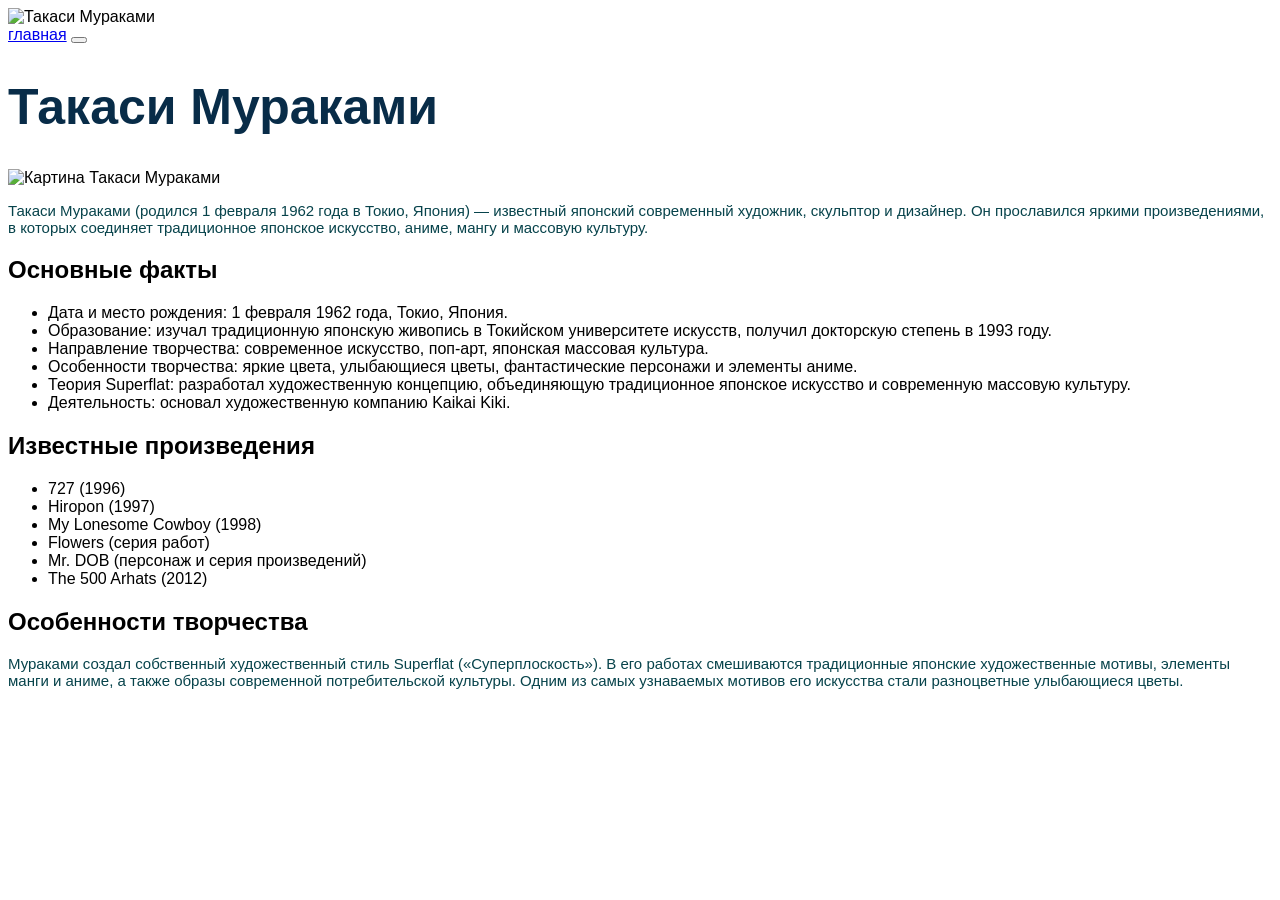
==== p copy.html @ 5c1a6c9b "Update p copy.html" ====
<!DOCTYPE html>
<html lang="en">
<head>
    <link href="https://cdn.jsdelivr.net/npm/bootstrap@6.0.0-alpha.1/dist/css/bootstrap.min.css" rel="stylesheet" integrity="sha384-B/GM4XqrwHnWXNOWMbloTmrYXZg10cakYGmpfsR/bbzQ6JAJI4ihuyADKLnBgrCe" crossorigin="anonymous">
<script type="module" src="https://cdn.jsdelivr.net/npm/bootstrap@6.0.0-alpha.1/dist/js/bootstrap.bundle.min.js" integrity="sha384-1a/pXj49ZQ1aHEmrJ+gMw1otqoVsYwlEnlD8mIfY2TV03r20Y0CN7uqx1tQogjPL" crossorigin="anonymous"></script>

    <meta charset="UTF-8">
    <meta name="viewport" content="width=device-width, initial-scale=1.0">
    <title>Document</title>
    <link rel="stylesheet" href="main.css">
</head>
<body>
  
<div class="container mt-4">
    <div class="container mt-4">
    <img src="i(1)"
         alt="Такаси Мураками"
         class="img-fluid rounded">
</div>
</div>
  
    <nav class="navbar md:navbar-expand bg-1">
  <div class="container-fluid">
    <a class="navbar-brand" href="p.html">главная</a>
    <button class="btn-icon navbar-toggler" type="button" data-bs-toggle="drawer" data-bs-target="#navbarDrawer" aria-controls="navbarDrawer" aria-expanded="false" aria-label="Toggle navigation">
      <span class="navbar-toggler-icon" aria-hidden="true"></span>
    </button>
    <dialog class="drawer drawer-end" tabindex="-1" id="navbarDrawer" aria-labelledby="navbarDrawerLabel">
      <div class="drawer-header">
        <h5 class="drawer-title" id="navbarDrawerLabel">Menu</h5>
        <button type="button" class="btn-close" data-bs-dismiss="drawer" aria-label="Close"></button>
      </div>
      <div class="drawer-body mb-2 md:mb-0">
        <ul class="nav navbar-nav me-auto">
          <li class="nav-item">
            <a class="nav-link active" aria-current="page" href="#">Home</a>
          </li>
          <li class="nav-item">
            <a class="nav-link" href="#">Link</a>
          </li>
          <li class="nav-item">
            <button class="nav-link" type="button" data-bs-toggle="menu" aria-expanded="false">
              Menu
            </button>
            <div class="menu">
              <a class="menu-item" href="#">Action</a>
              <a class="menu-item" href="#">Another action</a>
              <hr class="menu-divider">
              <a class="menu-item" href="#">Something else here</a>
            </div>
          </li>
          <li class="nav-item">
            <a class="nav-link disabled" aria-disabled="true">Disabled</a>
          </li>
        </ul>
        <form class="hstack gap-2" role="search">
          <input class="form-control" type="search" placeholder="Search" aria-label="Search"/>
          <button class="btn-solid btn-icon theme-secondary" type="submit">
            <svg class="bi" width="16" height="16"><use href="#search" /></svg>
          </button>
        </form>
      </div>
    </dialog>
  </div>
</nav>
    <h1>Такаси Мураками</h1>

<div class="container mt-4">
    <img src="murakami.jpg"
         alt="Картина Такаси Мураками"
         class="img-fluid rounded">
</div>

<p>
    Такаси Мураками (родился 1 февраля 1962 года в Токио, Япония) — известный японский современный художник, скульптор и дизайнер. Он прославился яркими произведениями, в которых соединяет традиционное японское искусство, аниме, мангу и массовую культуру.
</p>

<h2>Основные факты</h2>

<ul>
    <li>Дата и место рождения: 1 февраля 1962 года, Токио, Япония.</li>
    <li>Образование: изучал традиционную японскую живопись в Токийском университете искусств, получил докторскую степень в 1993 году.</li>
    <li>Направление творчества: современное искусство, поп-арт, японская массовая культура.</li>
    <li>Особенности творчества: яркие цвета, улыбающиеся цветы, фантастические персонажи и элементы аниме.</li>
    <li>Теория Superflat: разработал художественную концепцию, объединяющую традиционное японское искусство и современную массовую культуру.</li>
    <li>Деятельность: основал художественную компанию Kaikai Kiki.</li>
</ul>

<h2>Известные произведения</h2>

<ul>
    <li>727 (1996)</li>
    <li>Hiropon (1997)</li>
    <li>My Lonesome Cowboy (1998)</li>
    <li>Flowers (серия работ)</li>
    <li>Mr. DOB (персонаж и серия произведений)</li>
    <li>The 500 Arhats (2012)</li>
</ul>

<h2>Особенности творчества</h2>

<p>
    Мураками создал собственный художественный стиль Superflat («Суперплоскость»). В его работах смешиваются традиционные японские художественные мотивы, элементы манги и аниме, а также образы современной потребительской культуры. Одним из самых узнаваемых мотивов его искусства стали разноцветные улыбающиеся цветы.
</p>
    
</body>
</html>
---- main.css ----
h1{
    color:#082c48; font-size:50px
}
body{
    background-color:#ffffff;
    font-family:'Franklin Gothic Medium', 'Arial Narrow', Arial, sans-serif;
    pedding:20px
}
p{
    font-size: 15px;
    pedding-left:20px;
    color:#07434b;
}
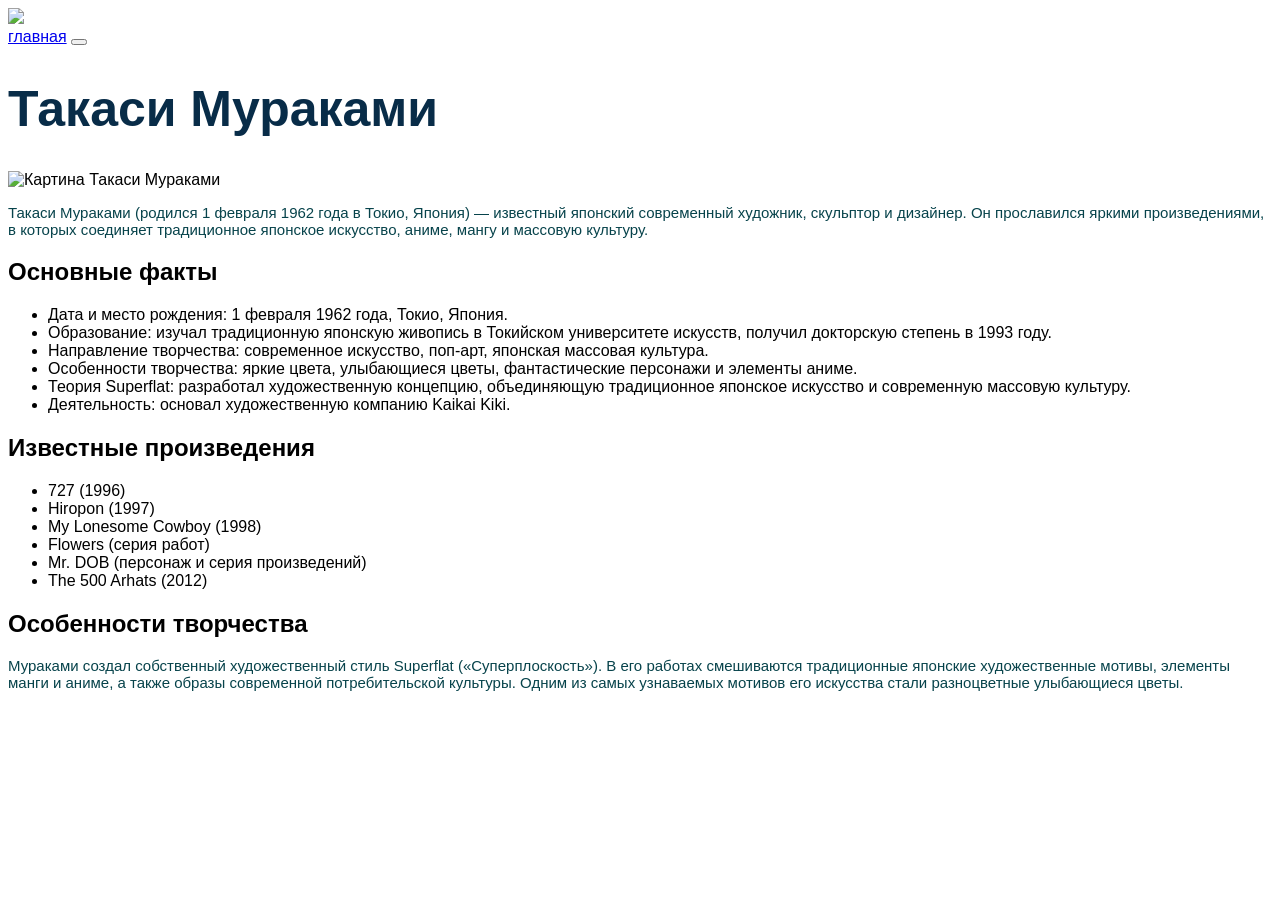
==== commit cda0affc: "Update p copy.html" ====
--- a/p copy.html
+++ b/p copy.html
@@ -13,9 +13,7 @@
   
 <div class="container mt-4">
     <div class="container mt-4">
-    <img src="i(1)"
-         alt="Такаси Мураками"
-         class="img-fluid rounded">
+   <img src="https://hgiuyg.github.io/nn/i%281%29.webp" width="400">
 </div>
 </div>
   
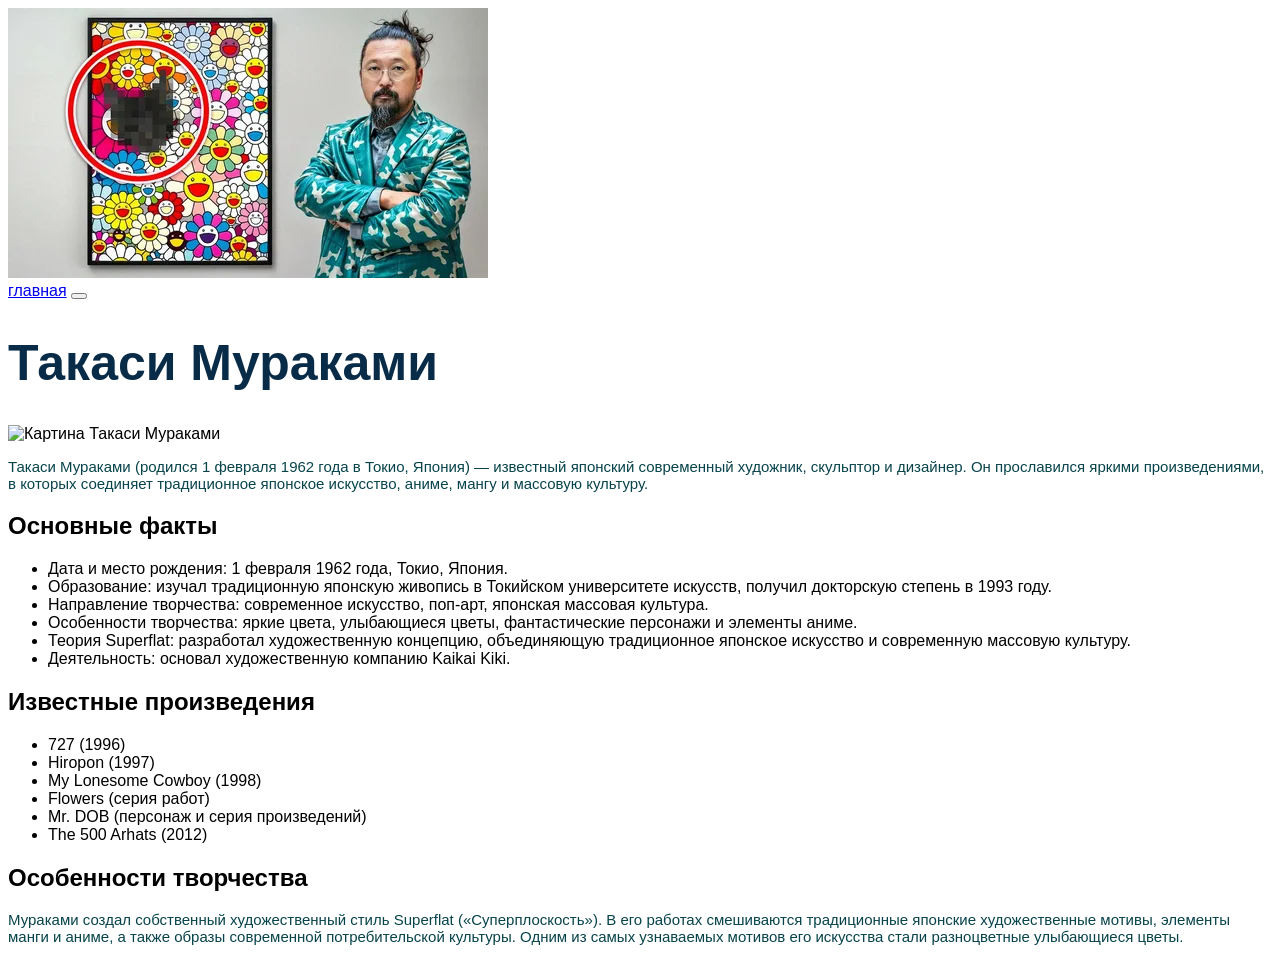
==== commit fdb8750b: "Update p copy.html" ====
--- a/p copy.html
+++ b/p copy.html
@@ -13,7 +13,9 @@
   
 <div class="container mt-4">
     <div class="container mt-4">
-   <img src="https://hgiuyg.github.io/nn/i%281%29.webp" width="400">
+   <img src="./i%20(1).webp"
+     alt="Такаси Мураками"
+     class="img-fluid rounded">
 </div>
 </div>
   
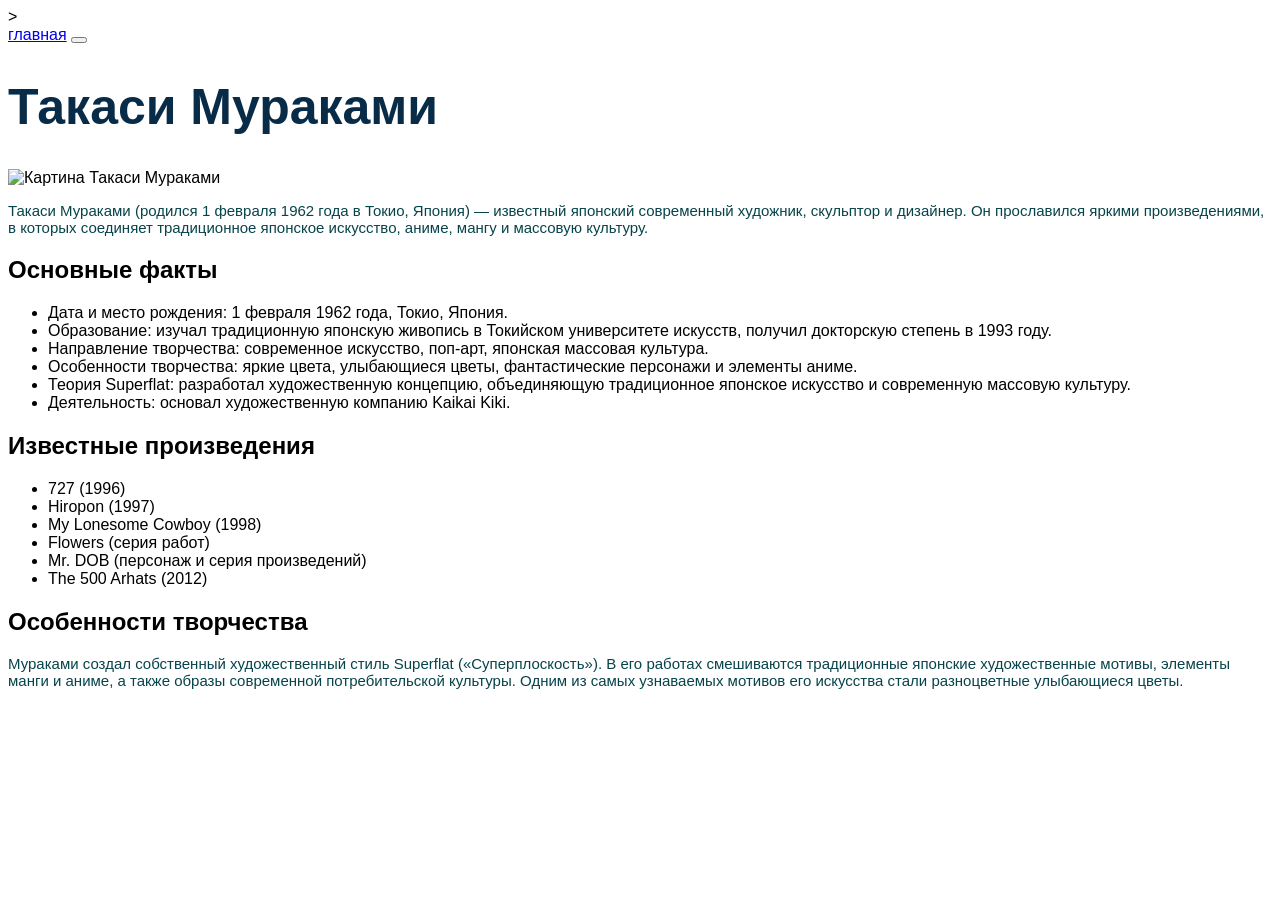
==== commit 29521a71: "Update p copy.html" ====
--- a/p copy.html
+++ b/p copy.html
@@ -13,9 +13,7 @@
   
 <div class="container mt-4">
     <div class="container mt-4">
-   <img src="./i%20(1).webp"
-     alt="Такаси Мураками"
-     class="img-fluid rounded">
+ >
 </div>
 </div>
   
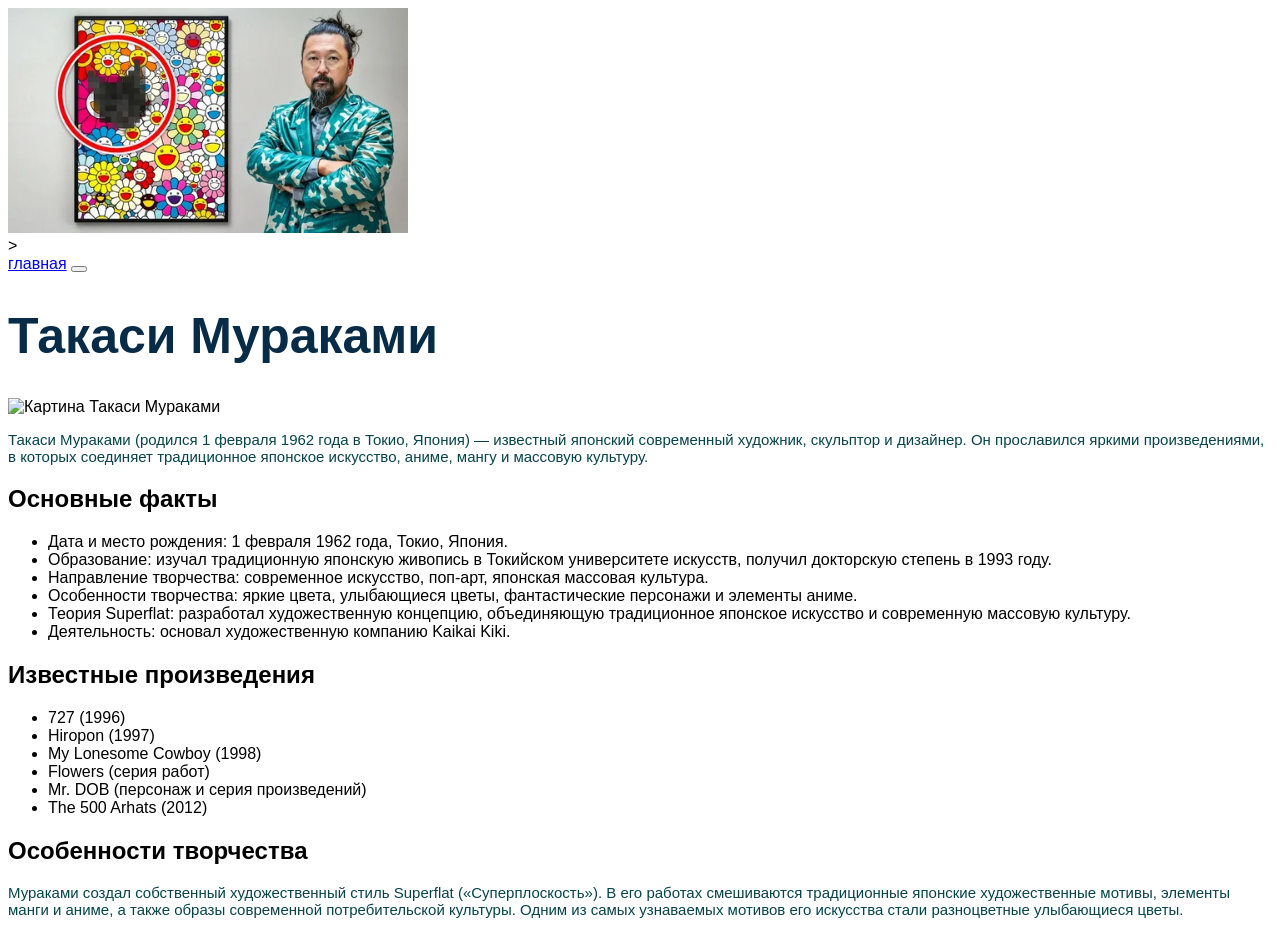
==== commit 28d21fbf: "Update p copy.html" ====
--- a/p copy.html
+++ b/p copy.html
@@ -12,6 +12,10 @@
 <body>
   
 <div class="container mt-4">
+    <img src="https://hgiuyg.github.io/nn/i%20%281%29.webp"
+     alt="Такаси Мураками"
+     width="400"
+     class="img-fluid rounded">
     <div class="container mt-4">
  >
 </div>
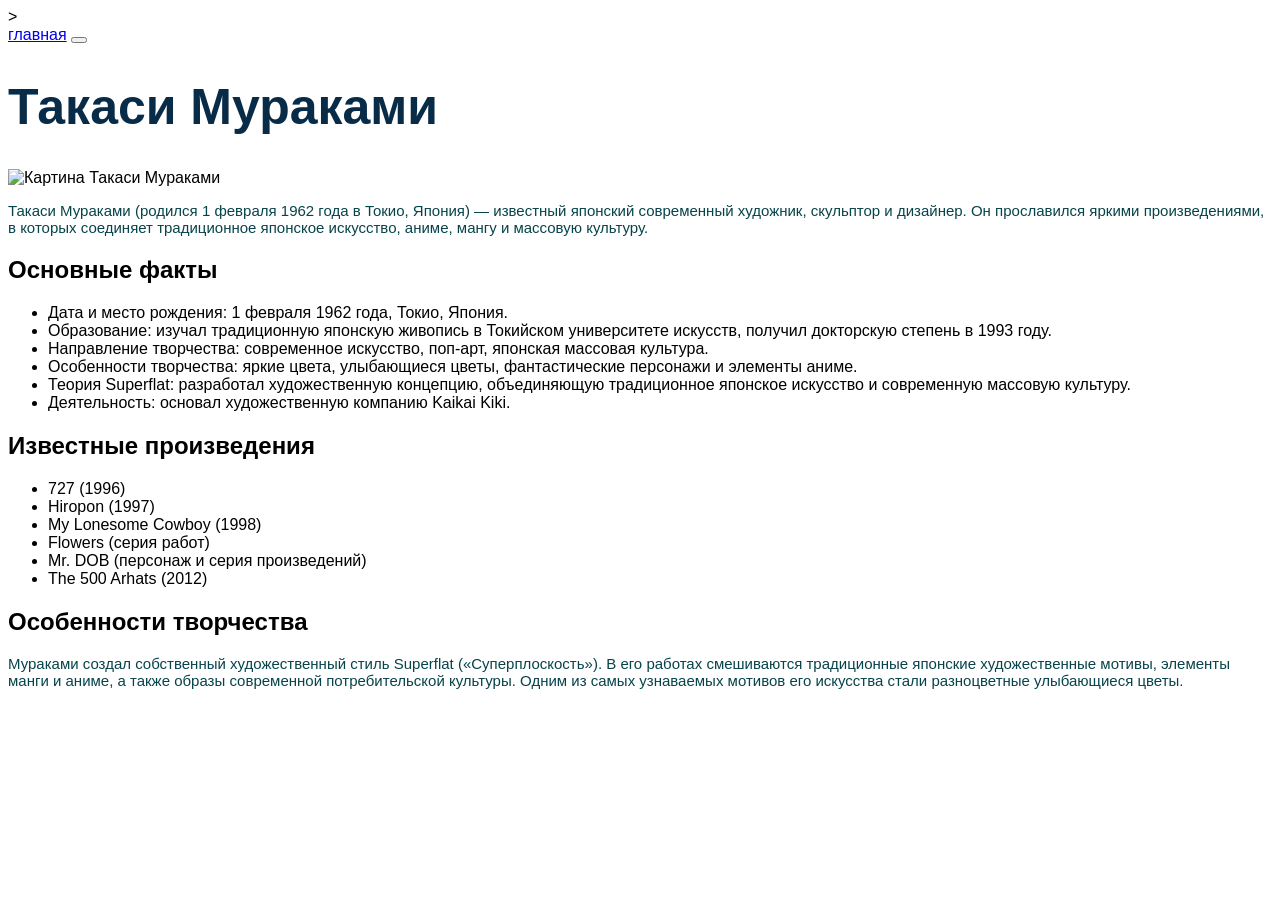
==== commit 45ee22be: "Update p copy.html" ====
--- a/p copy.html
+++ b/p copy.html
@@ -12,11 +12,7 @@
 <body>
   
 <div class="container mt-4">
-    <img src="https://hgiuyg.github.io/nn/i%20%281%29.webp"
-     alt="Такаси Мураками"
-     width="400"
-     class="img-fluid rounded">
-    <div class="container mt-4">
+
  >
 </div>
 </div>
@@ -59,6 +55,11 @@
           <input class="form-control" type="search" placeholder="Search" aria-label="Search"/>
           <button class="btn-solid btn-icon theme-secondary" type="submit">
             <svg class="bi" width="16" height="16"><use href="#search" /></svg>
+               <img src="https://hgiuyg.github.io/nn/i%20%281%29.webp"
+     alt="Такаси Мураками"
+     width="400"
+     class="img-fluid rounded">
+    <div class="container mt-4">
           </button>
         </form>
       </div>
